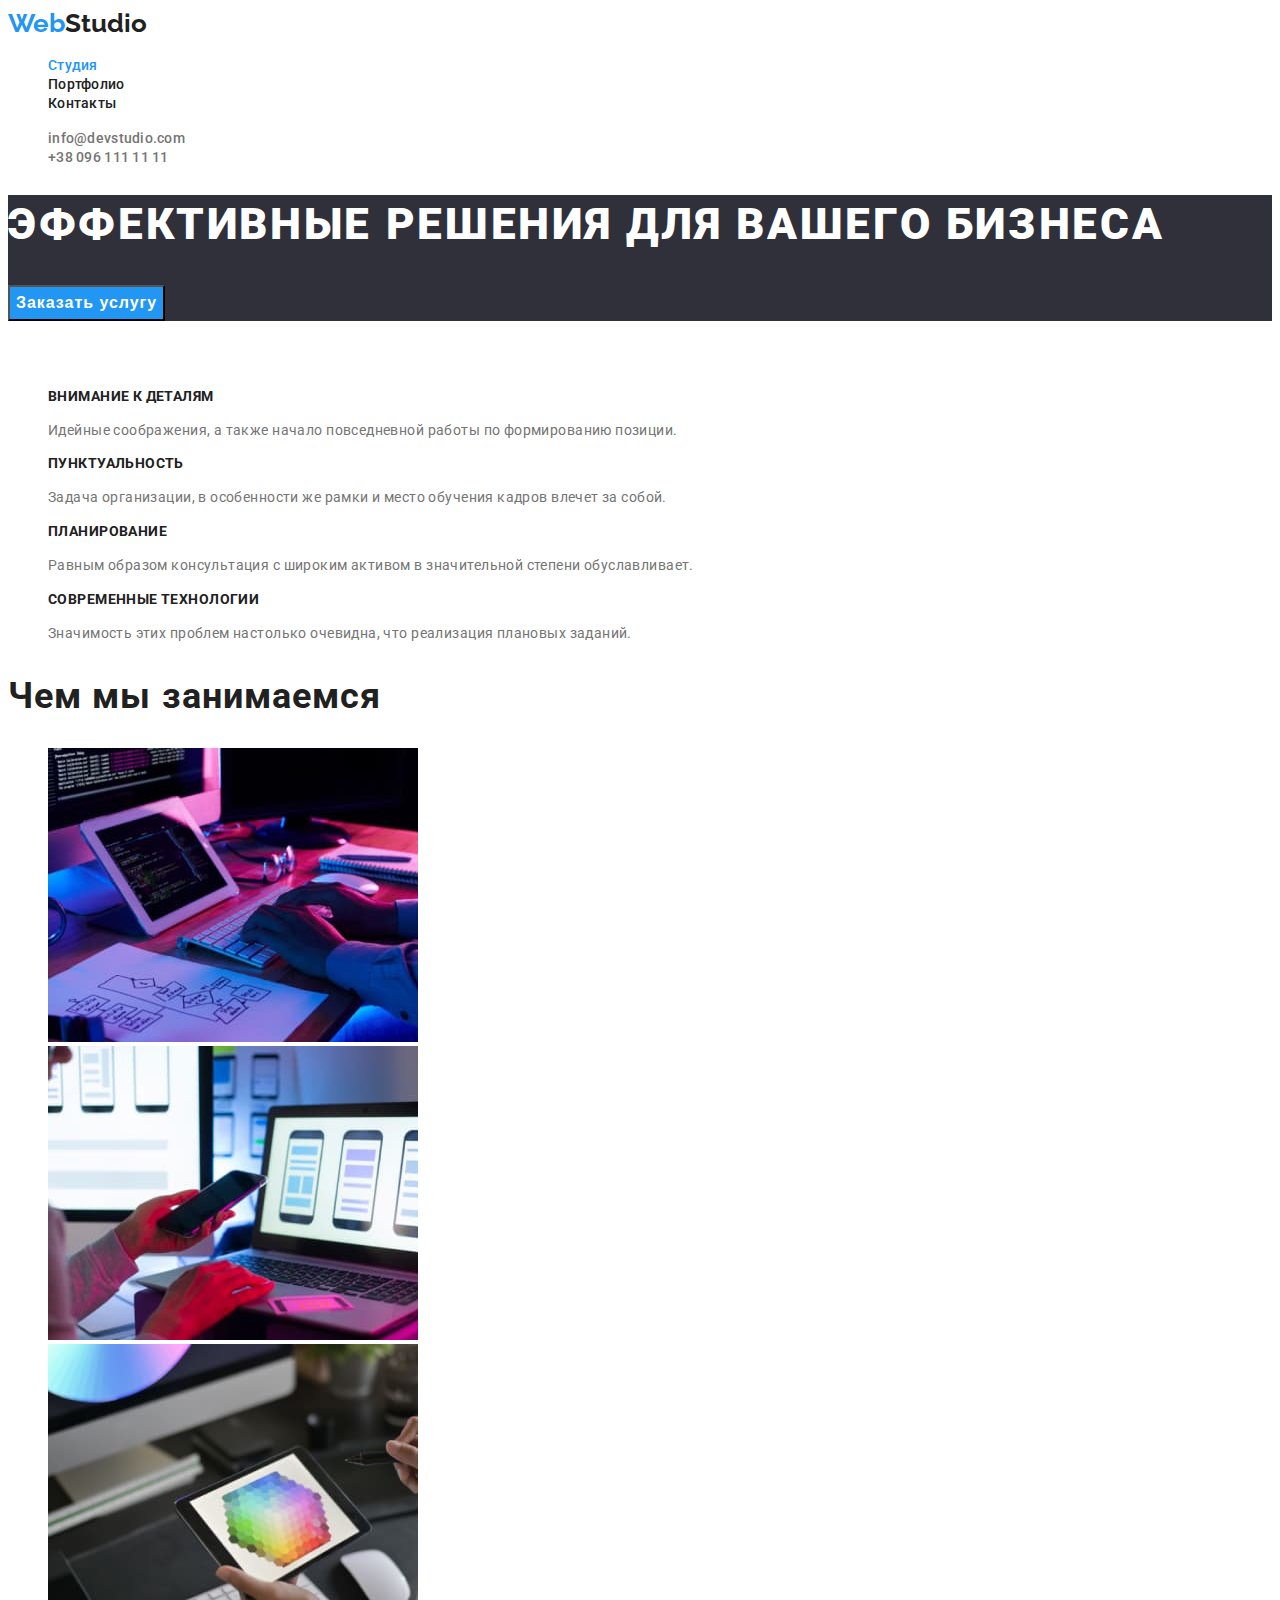
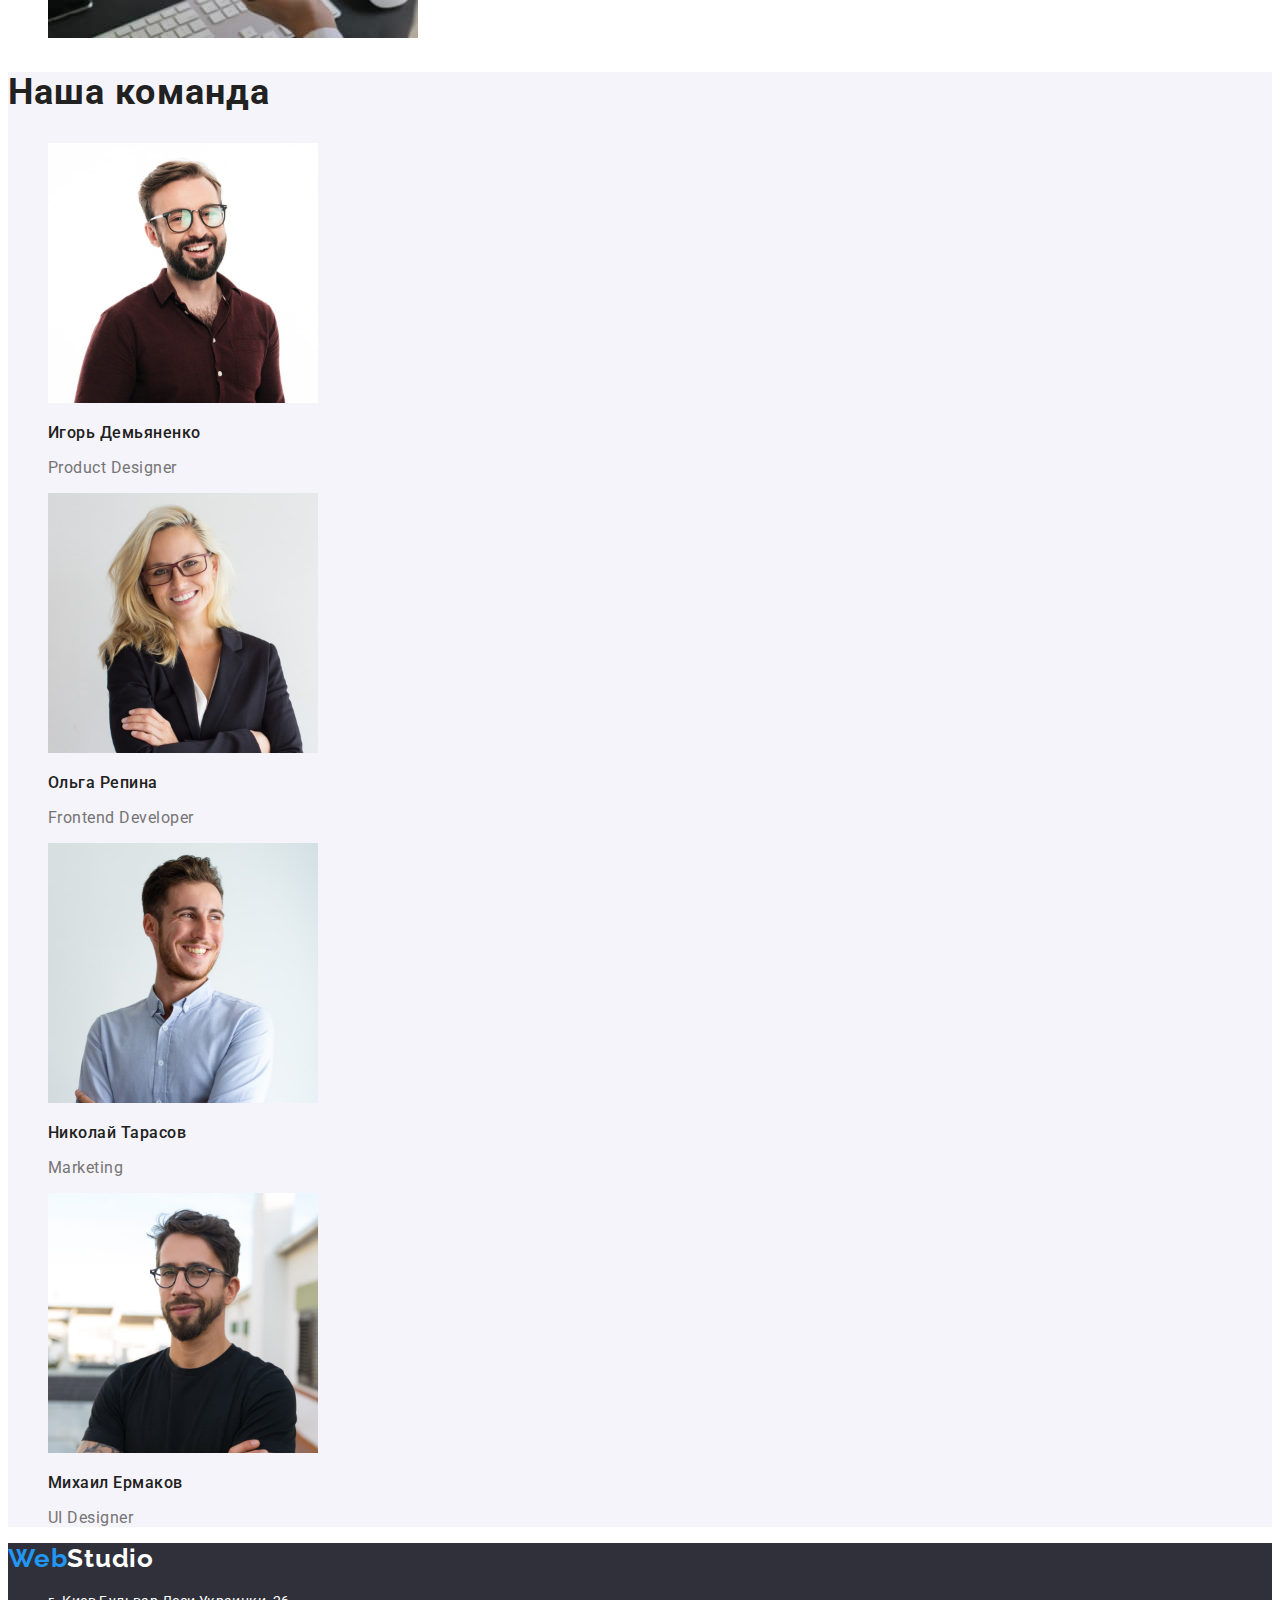
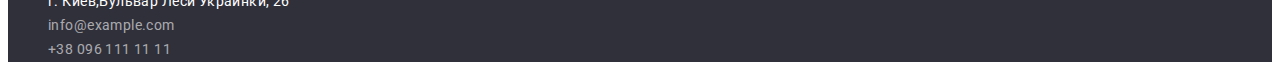
==== index.html @ 3778749d "начало" ====
<!DOCTYPE html>
<html lang="ru">

<head>
    <meta charset="UTF-8">
    <meta http-equiv="X-UA-Compatible" content="IE=edge">
    <meta name="viewport" content="width=device-width, initial-scale=1.0">

    <link rel="preconnect" href="https://fonts.googleapis.com">
    <link rel="preconnect" href="https://fonts.gstatic.com" crossorigin>
    <link rel="preconnect" href="https://fonts.googleapis.com">
    <link rel="preconnect" href="https://fonts.gstatic.com" crossorigin>
    <link
        href="https://fonts.googleapis.com/css2?family=Raleway:wght@700&family=Roboto:wght@400;500;700;900&display=swap"
        rel="stylesheet">
    <link rel="preconnect" href="https://fonts.gstatic.com">
    <link rel="stylesheet" href="./css/styles.css">
    <title>HW2</title>
</head>

<body>
    <!--хедер-->
    <header class="header">
        <nav>
            <a href="index.html" class="header-logo link">
                <span class="logo-color"> Web</span>Studio
            </a>
            <ul class="header-nav list">
                <li><a class="header-fonts header-nav-text link current" href="index.html">Студия</a></li>
                <li><a class="header-fonts header-nav-text link" href="portfolio.html">Портфолио</a></li>
                <li><a class="header-fonts header-nav-text link" href="">Контакты</a></li>
            </ul>
        </nav>
        <ul class="header-addres list">
            <li><a href="mailto:info@devstudio.com" class="header-fonts header-addres-text link">info@devstudio.com</a>
            </li>
            <li><a href="tel:+380961111111" class="header-fonts header-addres-text link">+38 096 111 11 11</a></li>


        </ul>


    </header>
    <!--MAIN-->
    <main>
        <!--hero section-->


        <section class="hero">
            <h1 class="hero-title">Эффективные решения для вашего бизнеса</h1>
            <button type="button" class="btn hero-btn-text ">Заказать услугу</button>
        </section>
        <!---section2-->
        <section class="about">
            <h2 class="about-title notext">Наши сильные стороны</h2>
            <ul class="list">
                <li>
                    <h3 class="about-post-title">Внимание к деталям</h3>
                    <p class="about-text">Идейные соображения, а также начало повседневной работы по
                        формированию позиции.
                    </p>
                </li>
                <li>
                    <h3 class="about-post-title">Пунктуальность</h3>
                    <p class="about-text">Задача организации, в особенности же рамки и место обучения кадров
                        влечет за
                        собой.</p>
                </li>

                <li>
                    <h3 class="about-post-title">Планирование</h3>
                    <p class="about-text">Равным образом консультация с широким активом в значительной степени
                        обуславливает.</p>
                </li>

                <li>
                    <h3 class="about-post-title">Современные технологии</h3>
                    <p class="about-text">Значимость этих проблем настолько очевидна, что реализация плановых
                        заданий.</p>
                </li>

            </ul>
        </section>
        <!--section3-->
        <section class="work">
            <h2 class="work-title">Чем мы занимаемся</h2>
            <ul class="list">
                <li><img src="./images/box1.jpg" width="370" alt="человек верстает код"></li>

                <li><img src="./images/box2.jpg" width="370" alt="разработка приложения для телефонов"></li>

                <li><img src="./images/box3.jpg" width="370" alt="палитра цветов"></li>
            </ul>
        </section>
        <!--section4-->
        <section class="comand">
            <h2 class="comant-title">Наша команда</h2>
            <ul class="list">
                <li><img src="./images/img1.jpg" width="270" alt="Фото Игоря Демьяненка">
                    <h3 class="com-fonts comand-post-title">Игорь Демьяненко</h3>
                    <p class="com-fonts comand-text">Product Designer</p>
                </li>

                <li><img src="./images/img2.jpg" width="270" alt="фото Ольги Репиной">
                    <h3 class="com-fonts comand-post-title">Ольга Репина</h3>
                    <p class="com-fonts comand-text">Frontend Developer</p>
                </li>

                <li><img src="./images/img3.jpg" width="270" alt="Фото Николая Тарасова">
                    <h3 class="com-fonts comand-post-title">Николай Тарасов</h3>
                    <p class="com-fonts comand-text">Marketing</p>
                </li>

                <li><img src="./images/img4.jpg" width="270" alt="Фото Михаила Ермакова">
                    <h3 class="com-fonts comand-post-title">Михаил Ермаков</h3>
                    <p class="com-fonts comand-text">UI Designer</p>
                </li>


            </ul>
        </section>
    </main>

    <footer class="fter">

        <a href="index.html" class="footer-logo link">
            <span class="logo-color"> Web</span><span class="">Studio</span>
        </a>
        <address>
            <ul class="list">
                <li><a href="https://www.google.com/maps/d/embed?mid=1ha2ieTyIqRlce1c0PHE3r7fh1XY&ehbc=2E312F"
                        target="_blank" class=" foot-fonts footer-map link">г. Киев,Бульвар Леси Украинки, 26</a></li>
                <li> <a href="mailto:info@example.com" class=" foot-fonts footer-addres link">info@example.com</a></li>
                <li><a href="tel:+380961111111" class=" foot-fonts footer-addres link">+38 096 111 11 11</a></li>
            </ul>


        </address>
    </footer>

</body>

</html>
---- css/styles.css ----
:root {

    --first-header-color: #212121;
    --second-header-color: #757575;
    --title-color: #212121;
    --text-color: #757575;
    --hero-title-color: #FFFFFF;
    --btn-color: #2196F3;
    --btn-text-color: #ffffff;
    --btn-secondary-color: #212121;
    --accent-color: #2196F3;
    --first-bgc: #ffffff;
    --second-bgc: #F5F4FA;
    --hero-bgc: #2F303A;
    --footer-bgc: #2F303A;
    --addres-color: rgba(255, 255, 255, 0.6);
}

body {
    font-family: "Roboto", sans-serif;
    background-color: var(--first-bgc)
}

.list {
    list-style: none;
}

.link {
    text-decoration: none;
    color: var(--first-header-color)
}


/*--------------------------header-----------------------------------*/

.header-logo {
    font-family: 'Raleway', sans-serif;
    font-weight: 700;
    font-size: 26px;
    line-height: 1.19;
    letter-spacing: 0.03em color: var(--first-header-color)
}

.logo-color {
    color: var(--accent-color)
}

.header-fonts {
    font-weight: 500;
    font-size: 14px;
    line-height: 1.14;
    letter-spacing: 0.02em;
}

.header-nav-text {

    color: var(--first-header-color);
}


.header-addres-text {

    color: var(--second-header-color);
}

.header-nav-text:hover,
.header-nav-text:focus,
.header-addres-text:hover,
.header-addres-text:focus,
.current {
    color: var(--accent-color);
}


/*--------------------------------HERO--------------------------------------*/

.hero {
    background-color: var(--hero-bgc);
}

.hero-title {
    font-weight: 900;
    font-size: 44px;
    line-height: 1.36;
    letter-spacing: 0.06em;
    text-transform: uppercase;
    color: var(--hero-title-color)
}

.btn {
    background-color: var(--btn-color);
}

.hero-btn-text {
    color: var(--btn-text-color);
    font-weight: 700;
    font-size: 16px;
    line-height: 1.88;
    letter-spacing: 0.06em;
}

/*---------------------section-about--------------------------*/

.about-title {}

.notext {
    color: var(--hero-title-color);
}

.about-post-title {
    font-weight: 700;
    font-size: 14px;
    line-height: 1.14;
    letter-spacing: 0.03em;
    text-transform: uppercase;
    color: var(--title-color);
}

.about-text {
    font-size: 14px;
    line-height: 1.71;
    letter-spacing: 0.03em;
    color: var(--text-color);

}

/*---------------------------------section-work---------------------*/

.work-title,
.comant-title {
    font-weight: 700;
    font-size: 36px;
    line-height: 1.16;
    letter-spacing: 0.03em;
    color: var(--title-color);
}

/*--------------------------------section-command----------------------*/

.comand {
    background-color: var(--second-bgc);
}

.com-fonts {
    font-size: 16px;
    line-height: 1.19;
    letter-spacing: 0.03em;
}

.comand-post-title {
    font-weight: 500;
    color: var(--title-color);
}

.comand-text {
    color: var(--text-color);
}

/*------------------------------------footer-------------------------*/
.fter {
    background-color: var(--footer-bgc);
}

.footer-logo {

    font-family: 'Raleway', sans-serif;

    font-weight: 700;
    font-size: 26px;
    line-height: 1.19;
    letter-spacing: 0.03em;
    color: var(--hero-title-color);
}

.foot-fonts {
    font-style: normal;
    font-size: 14px;
    line-height: 1.71;
    letter-spacing: 0.03em;
}

.footer-map {

    color: var(--hero-title-color);
}

.footer-addres {

    color: var(--addres-color);

}

.footer-map:hover,
.footer-map:focus,
.footer-addres:hover,
.footer-addres:focus {
    color: var(--accent-color);
}





/*-------------------------------PORTFOLIO-------------------------------*/
/*-------------------------------nav-section-----------------------------*/
.portf-btn-text {
    font-family: 'Roboto', sans-serif;
    font-weight: 500;
    font-size: 16px;
    line-height: 1.62;
    letter-spacing: 0.03em;
    color: var(--btn-secondary-color);
    border: none;
    background-color: var(--first-bgc);
    cursor: pointer;
    background-color: var(--second-bgc)
}

.portf-btn-text:hover,
.portf-btn-text:focus {

    color: var(--btn-text-color);
    background-color: var(--accent-color);
}

/*-----------------------------portf-work-section----------------------------*/

.portfolio-post-title {
    font-weight: 700;
    font-size: 18px;
    line-height: 2;
    letter-spacing: 0.06em;
    color: var(--title-color);

}

.portfolio-text {
    font-size: 16px;
    line-height: 1.88;
    letter-spacing: 0.03em;

    color: var(--text-color);
}
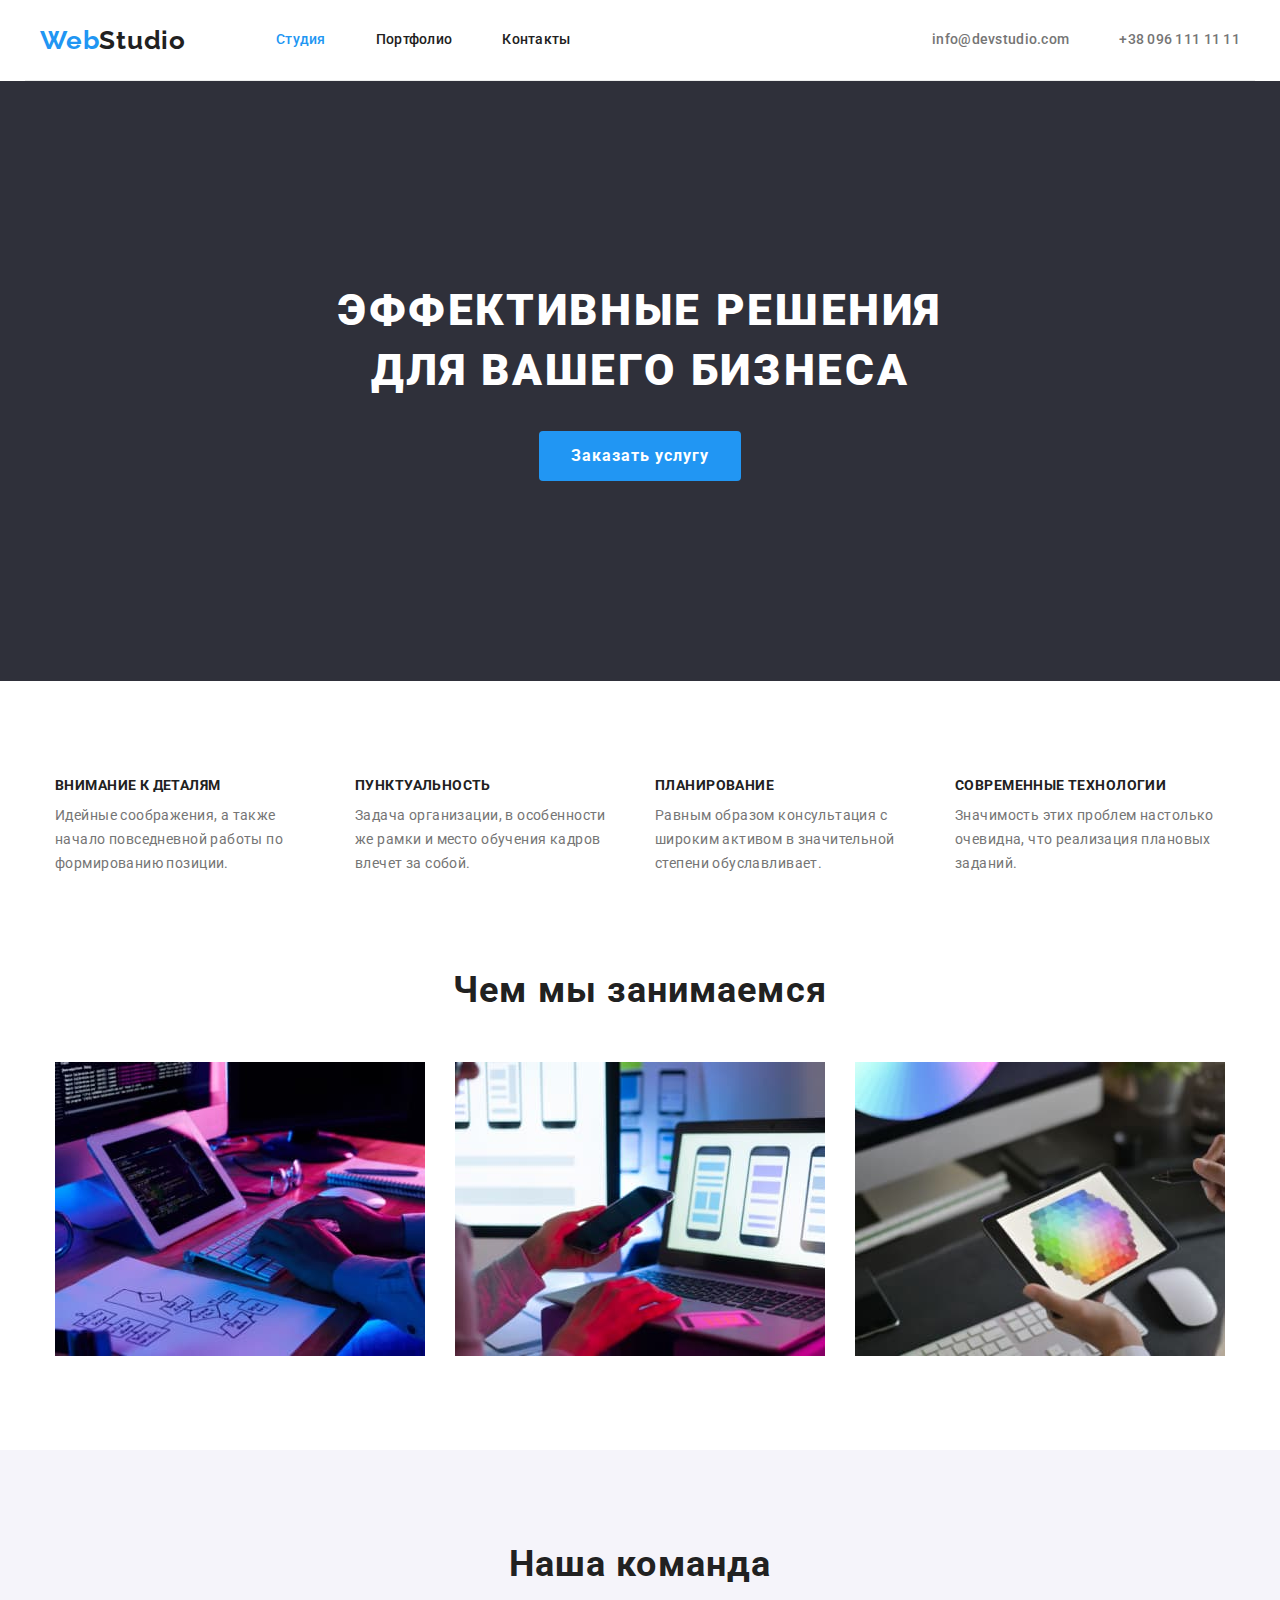
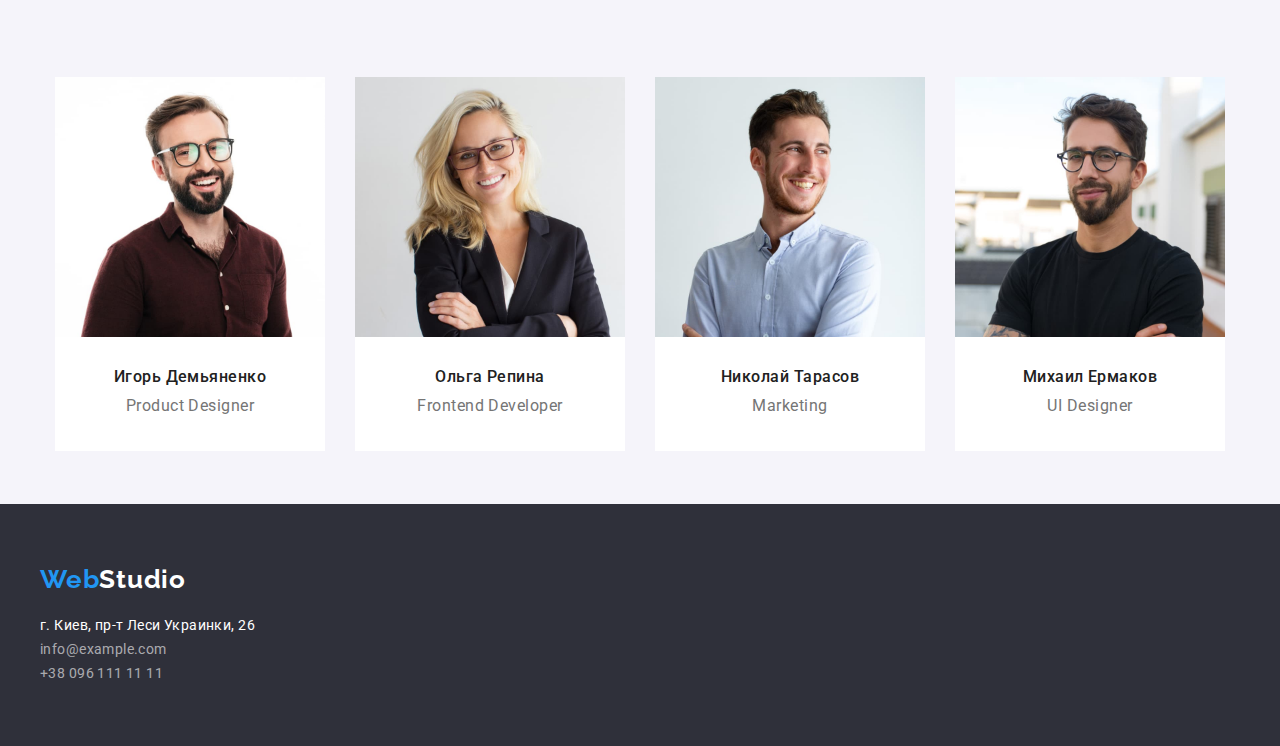
==== commit cb57a33c: "hw3" ====
--- a/index.html
+++ b/index.html
@@ -5,6 +5,7 @@
     <meta charset="UTF-8">
     <meta http-equiv="X-UA-Compatible" content="IE=edge">
     <meta name="viewport" content="width=device-width, initial-scale=1.0">
+
 
     <link rel="preconnect" href="https://fonts.googleapis.com">
     <link rel="preconnect" href="https://fonts.gstatic.com" crossorigin>
@@ -14,6 +15,8 @@
         href="https://fonts.googleapis.com/css2?family=Raleway:wght@700&family=Roboto:wght@400;500;700;900&display=swap"
         rel="stylesheet">
     <link rel="preconnect" href="https://fonts.gstatic.com">
+    <link rel="stylesheet"
+        href="https://cdnjs.cloudflare.com/ajax/libs/modern-normalize/1.0.0/modern-normalize.min.css" />
     <link rel="stylesheet" href="./css/styles.css">
     <title>HW2</title>
 </head>
@@ -21,24 +24,30 @@
 <body>
     <!--хедер-->
     <header class="header">
-        <nav>
-            <a href="index.html" class="header-logo link">
-                <span class="logo-color"> Web</span>Studio
-            </a>
-            <ul class="header-nav list">
-                <li><a class="header-fonts header-nav-text link current" href="index.html">Студия</a></li>
-                <li><a class="header-fonts header-nav-text link" href="portfolio.html">Портфолио</a></li>
-                <li><a class="header-fonts header-nav-text link" href="">Контакты</a></li>
-            </ul>
-        </nav>
-        <ul class="header-addres list">
-            <li><a href="mailto:info@devstudio.com" class="header-fonts header-addres-text link">info@devstudio.com</a>
-            </li>
-            <li><a href="tel:+380961111111" class="header-fonts header-addres-text link">+38 096 111 11 11</a></li>
+
+        <div class="container h-nav">
+            <nav class="b-nav">
+                <a href="index.html" class="header-logo link">
+                    <span class="logo-color"> Web</span>Studio
+                </a>
+                <ul class="header-nav list">
+                    <li class="item"><a class="header-fonts header-nav-text link current" href="index.html">Студия</a>
+                    </li>
+                    <li class="item"><a class="header-fonts header-nav-text link" href="portfolio.html">Портфолио</a>
+                    </li>
+                    <li class="item"><a class="header-fonts header-nav-text link" href="">Контакты</a></li>
+                </ul>
+            </nav>
+            <ul class="header-addres list">
+                <li class="item"><a href="mailto:info@devstudio.com"
+                        class="header-fonts header-addres-text link">info@devstudio.com</a>
+                </li>
+                <li class="item"><a href="tel:+380961111111" class="header-fonts header-addres-text link">+38 096 111 11
+                        11</a></li>
 
 
-        </ul>
-
+            </ul>
+        </div>
 
     </header>
     <!--MAIN-->
@@ -47,95 +56,121 @@
 
 
         <section class="hero">
+
             <h1 class="hero-title">Эффективные решения для вашего бизнеса</h1>
-            <button type="button" class="btn hero-btn-text ">Заказать услугу</button>
+            <button type="button" class="btn hero-btn-text">Заказать услугу</button>
+
         </section>
         <!---section2-->
         <section class="about">
+
             <h2 class="about-title notext">Наши сильные стороны</h2>
-            <ul class="list">
-                <li>
-                    <h3 class="about-post-title">Внимание к деталям</h3>
-                    <p class="about-text">Идейные соображения, а также начало повседневной работы по
-                        формированию позиции.
-                    </p>
-                </li>
-                <li>
-                    <h3 class="about-post-title">Пунктуальность</h3>
-                    <p class="about-text">Задача организации, в особенности же рамки и место обучения кадров
-                        влечет за
-                        собой.</p>
-                </li>
+            <div class="container">
+                <ul class="about-list list">
+                    <li class="item">
+                        <h3 class="about-post-title">Внимание к деталям</h3>
+                        <p class="about-text">Идейные соображения, а также начало повседневной работы по
+                            формированию позиции.
+                        </p>
+                    </li>
+                    <li class="item">
+                        <h3 class="about-post-title">Пунктуальность</h3>
+                        <p class="about-text">Задача организации, в особенности же рамки и место обучения кадров
+                            влечет за
+                            собой.</p>
+                    </li>
 
-                <li>
-                    <h3 class="about-post-title">Планирование</h3>
-                    <p class="about-text">Равным образом консультация с широким активом в значительной степени
-                        обуславливает.</p>
-                </li>
+                    <li class="item">
+                        <h3 class="about-post-title">Планирование</h3>
+                        <p class="about-text">Равным образом консультация с широким активом в значительной степени
+                            обуславливает.</p>
+                    </li>
 
-                <li>
-                    <h3 class="about-post-title">Современные технологии</h3>
-                    <p class="about-text">Значимость этих проблем настолько очевидна, что реализация плановых
-                        заданий.</p>
-                </li>
+                    <li class="item">
+                        <h3 class="about-post-title">Современные технологии</h3>
+                        <p class="about-text">Значимость этих проблем настолько очевидна, что реализация плановых
+                            заданий.</p>
+                    </li>
 
-            </ul>
+                </ul>
+            </div>
         </section>
         <!--section3-->
         <section class="work">
+
             <h2 class="work-title">Чем мы занимаемся</h2>
-            <ul class="list">
-                <li><img src="./images/box1.jpg" width="370" alt="человек верстает код"></li>
+            <div class="container">
+                <ul class="work-list list">
+                    <li class="item"><img src="./images/box1.jpg" width="370" alt="человек верстает код"></li>
 
-                <li><img src="./images/box2.jpg" width="370" alt="разработка приложения для телефонов"></li>
+                    <li class="item"><img src="./images/box2.jpg" width="370" alt="разработка приложения для телефонов">
+                    </li>
 
-                <li><img src="./images/box3.jpg" width="370" alt="палитра цветов"></li>
-            </ul>
+                    <li class="item"><img src="./images/box3.jpg" width="370" alt="палитра цветов"></li>
+                </ul>
+            </div>
         </section>
         <!--section4-->
         <section class="comand">
-            <h2 class="comant-title">Наша команда</h2>
-            <ul class="list">
-                <li><img src="./images/img1.jpg" width="270" alt="Фото Игоря Демьяненка">
-                    <h3 class="com-fonts comand-post-title">Игорь Демьяненко</h3>
-                    <p class="com-fonts comand-text">Product Designer</p>
-                </li>
 
-                <li><img src="./images/img2.jpg" width="270" alt="фото Ольги Репиной">
-                    <h3 class="com-fonts comand-post-title">Ольга Репина</h3>
-                    <p class="com-fonts comand-text">Frontend Developer</p>
-                </li>
+            <h2 class="comand-title">Наша команда</h2>
+            <div class="container">
+                <ul class="com-list list centred">
+                    <li class="item"><img src="./images/img1.jpg" width="270" alt="Фото Игоря Демьяненка">
+                        <div class="com-fon">
+                            <h3 class="com-fonts comand-post-title">Игорь Демьяненко</h3>
+                            <p class="com-fonts comand-text">Product Designer</p>
+                        </div>
+                    </li>
 
-                <li><img src="./images/img3.jpg" width="270" alt="Фото Николая Тарасова">
-                    <h3 class="com-fonts comand-post-title">Николай Тарасов</h3>
-                    <p class="com-fonts comand-text">Marketing</p>
-                </li>
+                    <li class="item"><img src="./images/img2.jpg" width="270" alt="фото Ольги Репиной">
+                        <div class="com-fon">
+                            <h3 class="com-fonts comand-post-title">Ольга Репина</h3>
+                            <p class="com-fonts comand-text">Frontend Developer</p>
+                        </div>
+                    </li>
 
-                <li><img src="./images/img4.jpg" width="270" alt="Фото Михаила Ермакова">
-                    <h3 class="com-fonts comand-post-title">Михаил Ермаков</h3>
-                    <p class="com-fonts comand-text">UI Designer</p>
-                </li>
+                    <li class="item"><img src="./images/img3.jpg" width="270" alt="Фото Николая Тарасова">
+                        <div class="com-fon">
+                            <h3 class="com-fonts comand-post-title">Николай Тарасов</h3>
+                            <p class="com-fonts comand-text">Marketing</p>
+                        </div>
+                    </li>
+
+                    <li class="item"><img src="./images/img4.jpg" width="270" alt="Фото Михаила Ермакова">
+                        <div class="com-fon">
+                            <h3 class="com-fonts comand-post-title">Михаил Ермаков</h3>
+                            <p class="com-fonts comand-text">UI Designer</p>
+                        </div>
+                    </li>
 
 
-            </ul>
+                </ul>
+            </div>
         </section>
     </main>
 
     <footer class="fter">
-
-        <a href="index.html" class="footer-logo link">
-            <span class="logo-color"> Web</span><span class="">Studio</span>
-        </a>
-        <address>
-            <ul class="list">
-                <li><a href="https://www.google.com/maps/d/embed?mid=1ha2ieTyIqRlce1c0PHE3r7fh1XY&ehbc=2E312F"
-                        target="_blank" class=" foot-fonts footer-map link">г. Киев,Бульвар Леси Украинки, 26</a></li>
-                <li> <a href="mailto:info@example.com" class=" foot-fonts footer-addres link">info@example.com</a></li>
-                <li><a href="tel:+380961111111" class=" foot-fonts footer-addres link">+38 096 111 11 11</a></li>
-            </ul>
+        <div class="container f-nav">
+            <a href="index.html" class="footer-logo link">
+                <span class="logo-color"> Web</span><span class="">Studio</span>
+            </a>
+            <address class="b-nav">
+                <ul class="ftr list">
+                    <li class="item"><a
+                            href="https://www.google.com/maps/d/embed?mid=1ha2ieTyIqRlce1c0PHE3r7fh1XY&ehbc=2E312F"
+                            target="_blank" class=" foot-fonts footer-map link">г. Киев, пр-т Леси Украинки, 26</a>
+                    </li>
+                    <li class="item"> <a href="mailto:info@example.com"
+                            class=" foot-fonts footer-addres link">info@example.com</a>
+                    </li>
+                    <li class="item"><a href="tel:+380961111111" class=" foot-fonts footer-addres link">+38 096 111 11
+                            11</a></li>
+                </ul>
 
 
-        </address>
+            </address>
+        </div>
     </footer>
 
 </body>
--- a/css/styles.css
+++ b/css/styles.css
@@ -1,3 +1,13 @@
+html {
+    box-sizing: border-box;
+}
+
+*,
+*::before,
+*::after {
+    box-sizing: inherit;
+}
+
 :root {
 
     --first-header-color: #212121;
@@ -9,6 +19,7 @@
     --btn-text-color: #ffffff;
     --btn-secondary-color: #212121;
     --accent-color: #2196F3;
+    --btn-hover: #188CE8;
     --first-bgc: #ffffff;
     --second-bgc: #F5F4FA;
     --hero-bgc: #2F303A;
@@ -17,11 +28,16 @@
 }
 
 body {
+    margin: 0 auto;
     font-family: "Roboto", sans-serif;
-    background-color: var(--first-bgc)
+    background-color: var(--first-bgc);
 }
 
 .list {
+    margin-top: 0;
+    margin-bottom: 0;
+    padding-left: 0;
+
     list-style: none;
 }
 
@@ -30,15 +46,78 @@
     color: var(--first-header-color)
 }
 
+.container {
+    width: 1230px;
+    padding-left: 15px;
+    padding-right: 15px;
+    margin-left: auto;
+    margin-right: auto;
+}
+
+p,
+h1,
+h2,
+h3,
+h4,
+h5,
+h6 {
+    margin-top: 0;
+    margin-bottom: 0;
+}
+
+ul,
+ol {
+    margin-top: 0;
+    margin-bottom: 0;
+}
+
+img {
+    display: block;
+}
 
 /*--------------------------header-----------------------------------*/
+.header {
+
+    background: var(--first-bgc);
+}
+
+
+.h-nav {
+    display: flex;
+    align-items: center
+}
+
+.b-nav {
+    display: flex;
+    align-items: center;
+
+
+}
+
+.header-nav {
+    display: flex;
+
+}
+
+.header-addres {
+    display: flex;
+    justify-content: flex-end;
+    margin-left: auto;
+
+}
+
 
 .header-logo {
+
+    margin-right: 90px;
+    align-items: center;
     font-family: 'Raleway', sans-serif;
     font-weight: 700;
     font-size: 26px;
     line-height: 1.19;
-    letter-spacing: 0.03em color: var(--first-header-color)
+    letter-spacing: 0.03em;
+    color: var(--first-header-color);
+
 }
 
 .logo-color {
@@ -46,6 +125,7 @@
 }
 
 .header-fonts {
+    display: block;
     font-weight: 500;
     font-size: 14px;
     line-height: 1.14;
@@ -53,13 +133,19 @@
 }
 
 .header-nav-text {
-
+    padding-top: 32px;
+    padding-bottom: 32px;
     color: var(--first-header-color);
 }
 
+.header-nav .item:not(:last-child),
+.header-addres .item:not(:last-child) {
+    margin-right: 50px;
+}
 
 .header-addres-text {
-
+    padding-top: 32px;
+    padding-bottom: 32px;
     color: var(--second-header-color);
 }
 
@@ -75,23 +161,45 @@
 /*--------------------------------HERO--------------------------------------*/
 
 .hero {
+    text-align: center;
     background-color: var(--hero-bgc);
+
 }
 
 .hero-title {
+    margin-left: auto;
+    margin-right: auto;
+    width: 696px;
+    text-align: center;
+    padding-top: 200px;
+    margin-top: 0;
+    margin-bottom: 0;
     font-weight: 900;
     font-size: 44px;
     line-height: 1.36;
     letter-spacing: 0.06em;
     text-transform: uppercase;
-    color: var(--hero-title-color)
+    color: var(--hero-title-color);
+    margin-bottom: 30px;
 }
 
 .btn {
+    display: inline-block;
+    margin-bottom: 200px;
+    border: 0px;
+    min-width: 200px;
+    border-radius: 4px;
+    padding: 10px 32px;
     background-color: var(--btn-color);
 }
 
+.btn:hover,
+.btn:focus {
+    background-color: var(--btn-hover);
+}
+
 .hero-btn-text {
+    text-align: center;
     color: var(--btn-text-color);
     font-weight: 700;
     font-size: 16px;
@@ -101,7 +209,26 @@
 
 /*---------------------section-about--------------------------*/
 
-.about-title {}
+.about {
+
+    padding-bottom: 94px;
+}
+
+.about-title {
+    margin-top: 0;
+    margin-bottom: 70px;
+    padding-left: 10px;
+}
+
+.about-list {
+    display: flex;
+    min-width: 270px;
+    justify-content: center;
+}
+
+.about-list .item:not(:last-child) {
+    margin-right: 30px;
+}
 
 .notext {
     color: var(--hero-title-color);
@@ -114,9 +241,12 @@
     letter-spacing: 0.03em;
     text-transform: uppercase;
     color: var(--title-color);
+    margin-bottom: 10px;
+
 }
 
 .about-text {
+    max-width: 270px;
     font-size: 14px;
     line-height: 1.71;
     letter-spacing: 0.03em;
@@ -125,9 +255,26 @@
 }
 
 /*---------------------------------section-work---------------------*/
+.work {
+    text-align: center;
+
+}
+
+.work-list {
+    display: flex;
+    padding-bottom: 94px;
+    justify-content: center;
+}
+
+.work-list .item:not(:last-child) {
+    margin-right: 30px;
+
+}
 
 .work-title,
-.comant-title {
+.comand-title {
+    margin-top: 0;
+    margin-bottom: 50px;
     font-weight: 700;
     font-size: 36px;
     line-height: 1.16;
@@ -137,22 +284,56 @@
 
 /*--------------------------------section-command----------------------*/
 
+
+.centred {
+    text-align: center;
+}
+
 .comand {
+    text-align: center;
     background-color: var(--second-bgc);
+}
+
+.com-fon {
+    background-color: var(--hero-title-color);
+    width: 270px;
 }
 
 .com-fonts {
     font-size: 16px;
     line-height: 1.19;
     letter-spacing: 0.03em;
+
+}
+
+.com-list {
+    display: flex;
+    justify-content: center;
+    padding-bottom: 52.4px;
+
+}
+
+.com-list .item:not(:last-child) {
+    margin-right: 30px;
+
+}
+
+.comand-title {
+    padding-top: 94px;
+    margin-bottom: 91.5px;
 }
 
 .comand-post-title {
+    padding-top: 30px;
+    margin-bottom: 10px;
     font-weight: 500;
     color: var(--title-color);
 }
 
 .comand-text {
+    margin-top: 0;
+    margin-bottom: 0;
+    padding-bottom: 36px;
     color: var(--text-color);
 }
 
@@ -161,8 +342,12 @@
     background-color: var(--footer-bgc);
 }
 
+.ftr {
+    padding-bottom: 60px;
+}
+
 .footer-logo {
-
+    display: block;
     font-family: 'Raleway', sans-serif;
 
     font-weight: 700;
@@ -170,6 +355,8 @@
     line-height: 1.19;
     letter-spacing: 0.03em;
     color: var(--hero-title-color);
+    margin-bottom: 20px;
+    padding-top: 60px;
 }
 
 .foot-fonts {
@@ -203,17 +390,42 @@
 
 /*-------------------------------PORTFOLIO-------------------------------*/
 /*-------------------------------nav-section-----------------------------*/
+
+.h-nav {
+    border-bottom: 1px solid #ECECEC;
+    ;
+}
+
+
+
+.port-title {
+    margin-bottom: 70px;
+}
+
+.portf-choise-list {
+    display: flex;
+    justify-content: center;
+    margin-bottom: 26px;
+
+
+}
+
+.portf-choise-list .item:not(:last-child) {
+    margin-right: 8px;
+}
+
+
 .portf-btn-text {
     font-family: 'Roboto', sans-serif;
     font-weight: 500;
     font-size: 16px;
     line-height: 1.62;
     letter-spacing: 0.03em;
-    color: var(--btn-secondary-color);
     border: none;
-    background-color: var(--first-bgc);
     cursor: pointer;
-    background-color: var(--second-bgc)
+    background-color: var(--second-bgc);
+    border-radius: 4px;
+    padding: 6px 22px;
 }
 
 .portf-btn-text:hover,
@@ -224,6 +436,36 @@
 }
 
 /*-----------------------------portf-work-section----------------------------*/
+
+
+
+.portf-list {
+    display: flex;
+    flex-wrap: wrap;
+    justify-content: center;
+    /* width: 370px;*/
+    margin-bottom: 94px;
+}
+
+.port-fon {
+    background-color: var(--first-bgc);
+    border: 1px solid #EEEEEE;
+    padding-left: 24px;
+}
+
+.portf-list .item:not(:nth-child(3n)) {
+    margin-right: 30px;
+
+
+}
+
+.portf-list .item {}
+
+.portf-list .item:not(:nth-last-child(-n+3)) {
+
+    margin-bottom: 30px;
+
+}
 
 .portfolio-post-title {
     font-weight: 700;
@@ -231,10 +473,13 @@
     line-height: 2;
     letter-spacing: 0.06em;
     color: var(--title-color);
+    padding-top: 20px;
+    margin-bottom: 4px;
 
 }
 
 .portfolio-text {
+    padding-bottom: 20px;
     font-size: 16px;
     line-height: 1.88;
     letter-spacing: 0.03em;
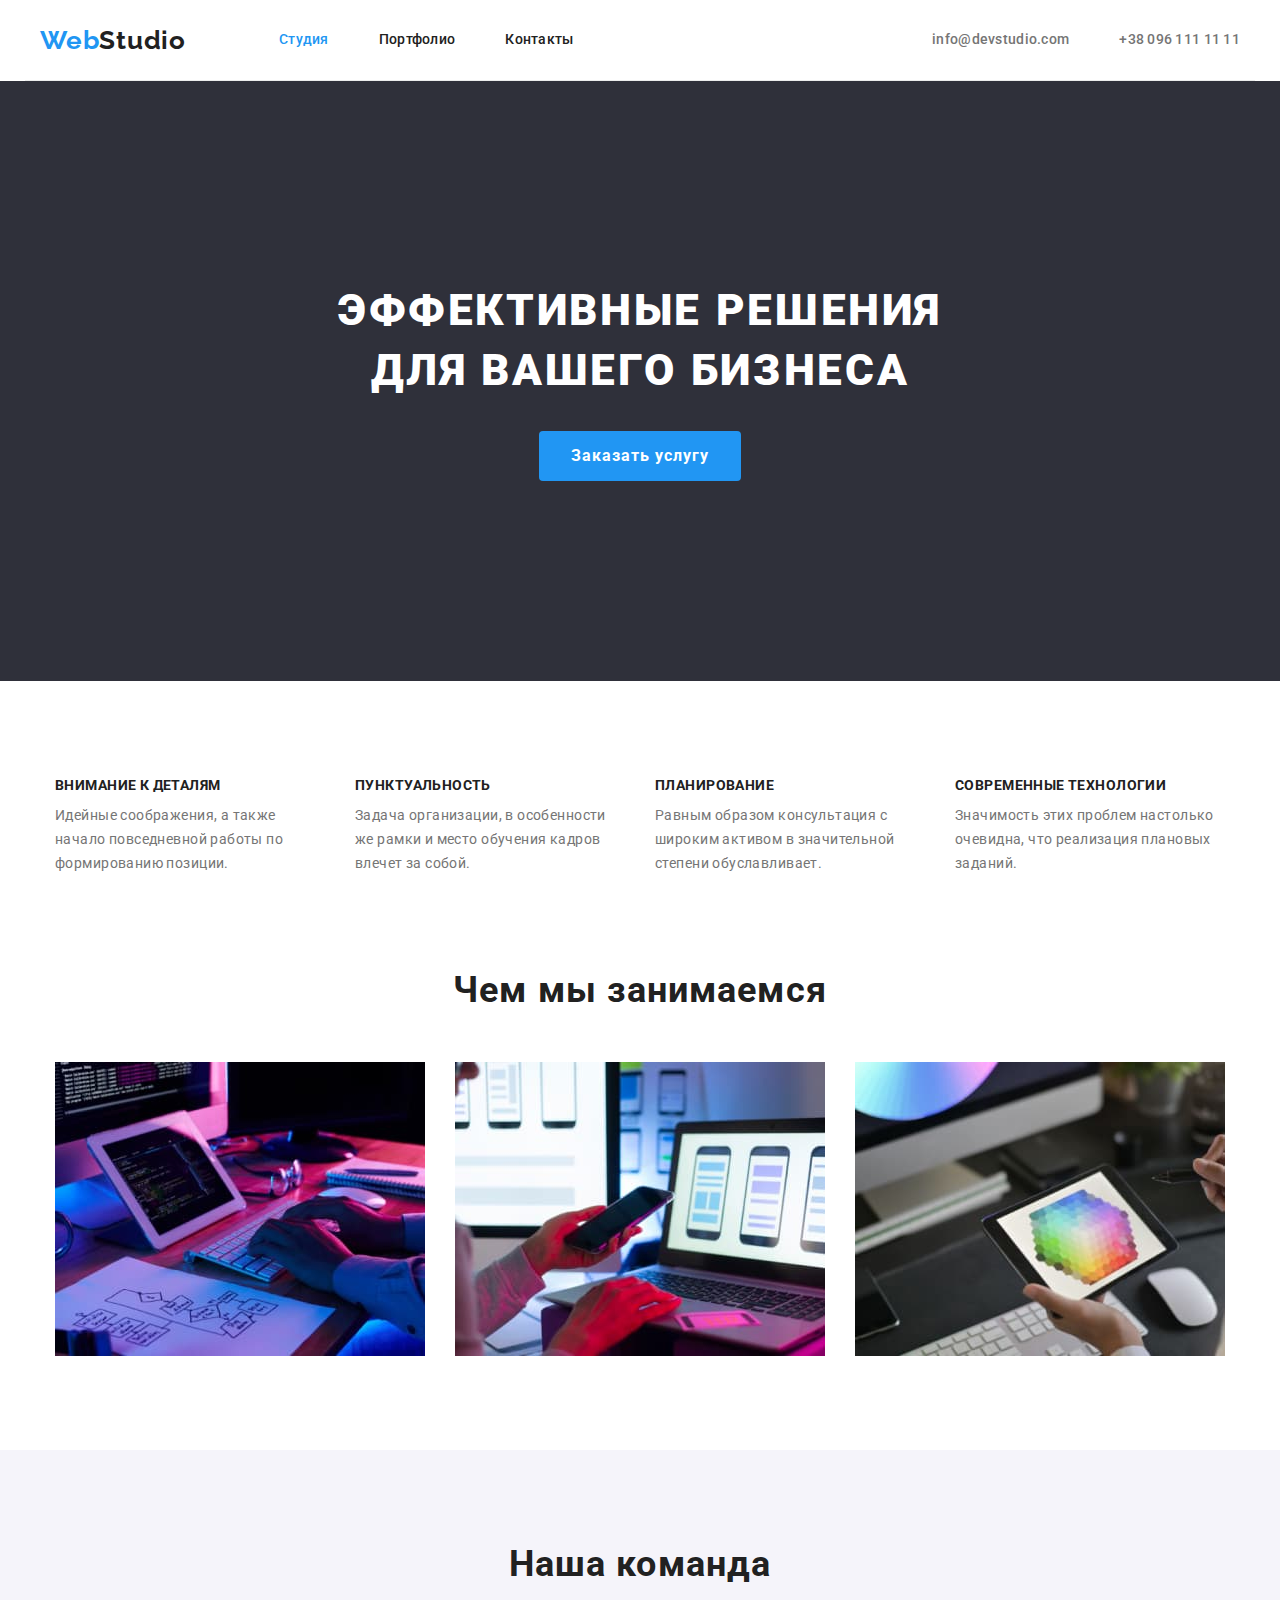
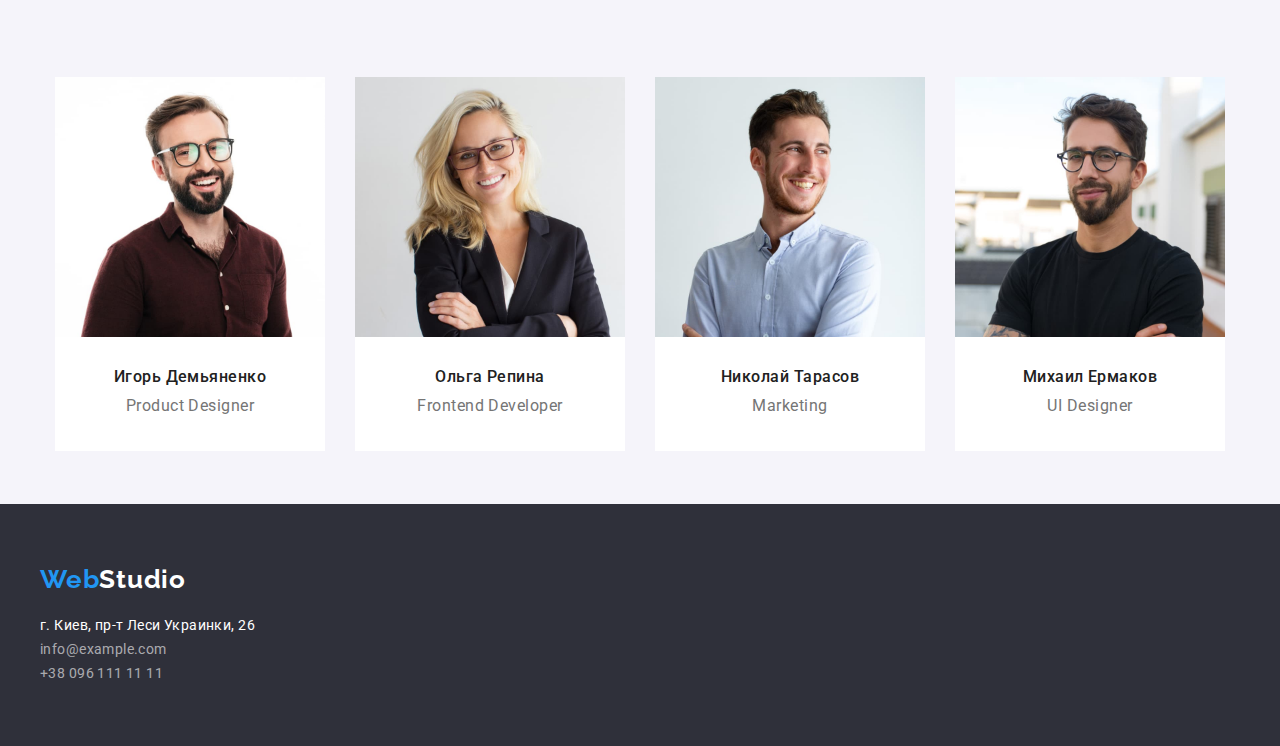
==== commit 5a5b84e1: "правка" ====
--- a/index.html
+++ b/index.html
@@ -18,7 +18,7 @@
     <link rel="stylesheet"
         href="https://cdnjs.cloudflare.com/ajax/libs/modern-normalize/1.0.0/modern-normalize.min.css" />
     <link rel="stylesheet" href="./css/styles.css">
-    <title>HW2</title>
+    <title>HW3</title>
 </head>
 
 <body>
--- a/css/styles.css
+++ b/css/styles.css
@@ -109,7 +109,7 @@
 
 .header-logo {
 
-    margin-right: 90px;
+    margin-right: 93px;
     align-items: center;
     font-family: 'Raleway', sans-serif;
     font-weight: 700;
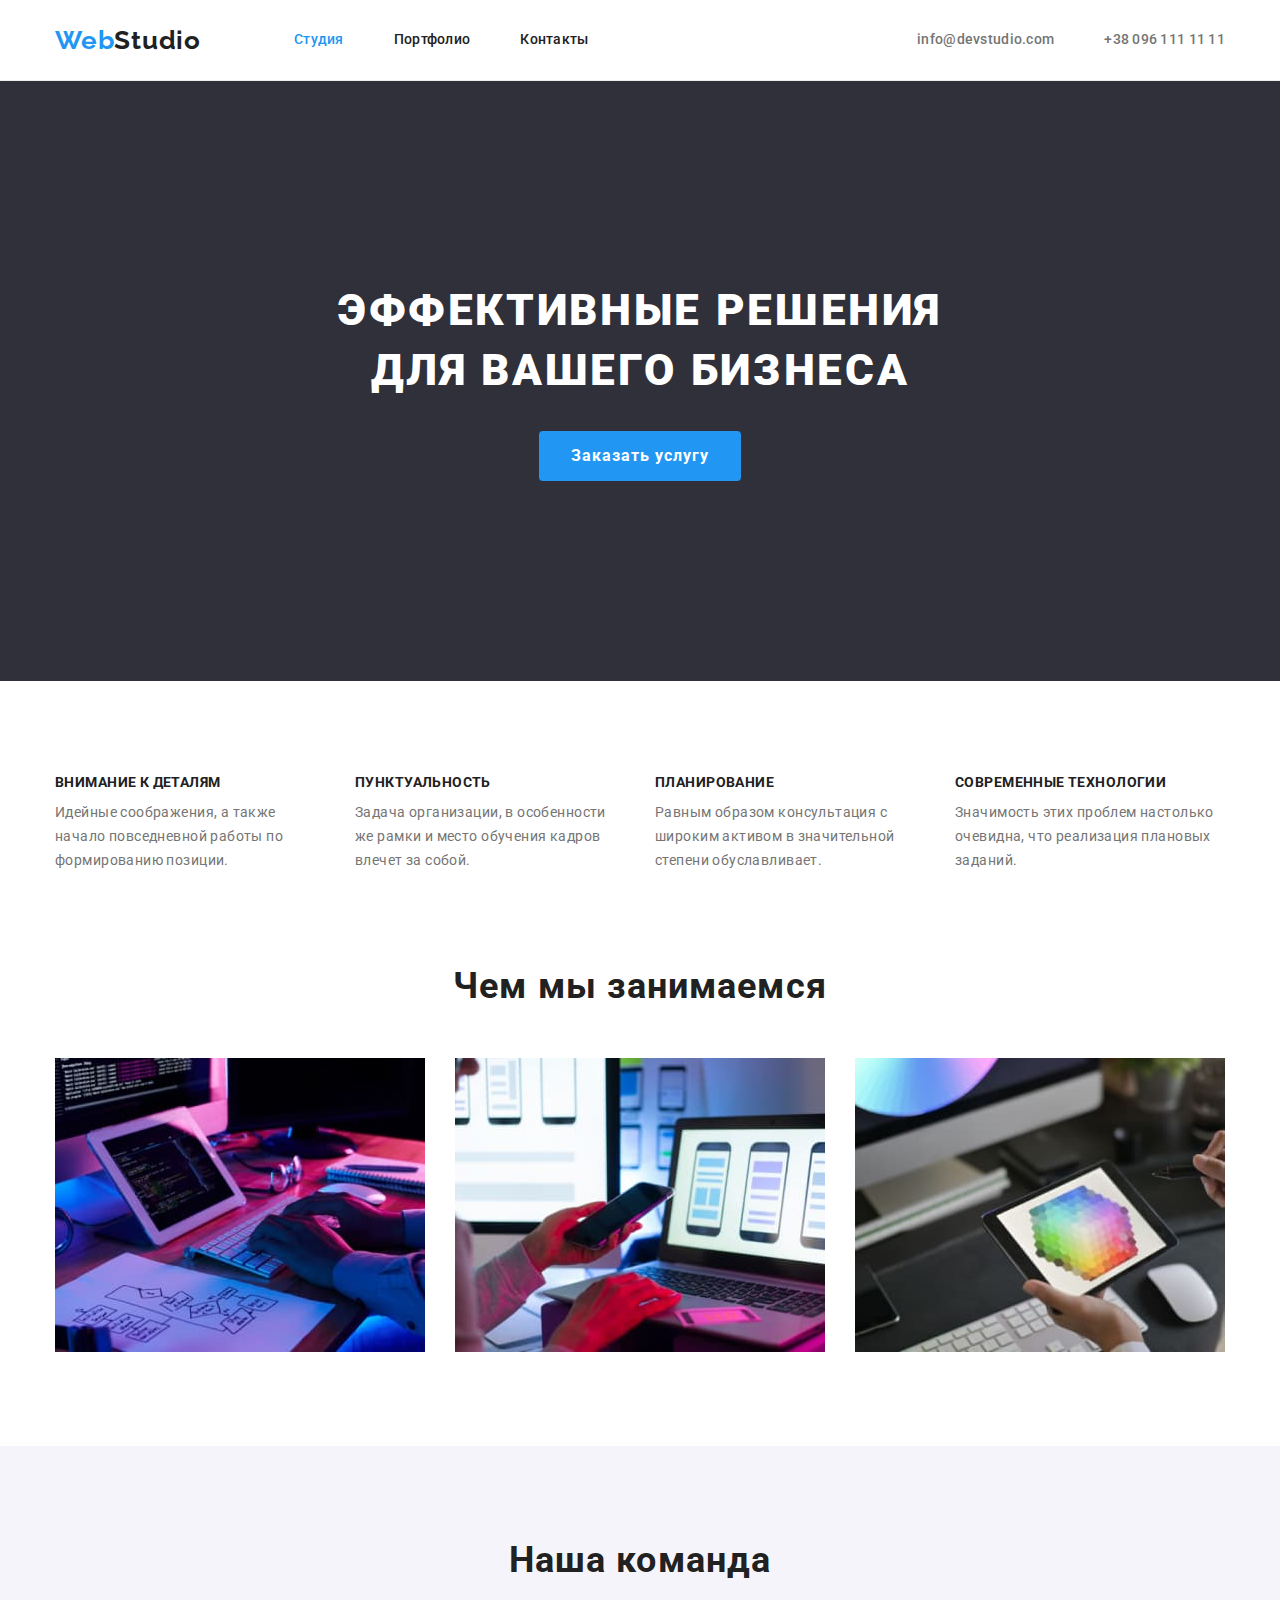
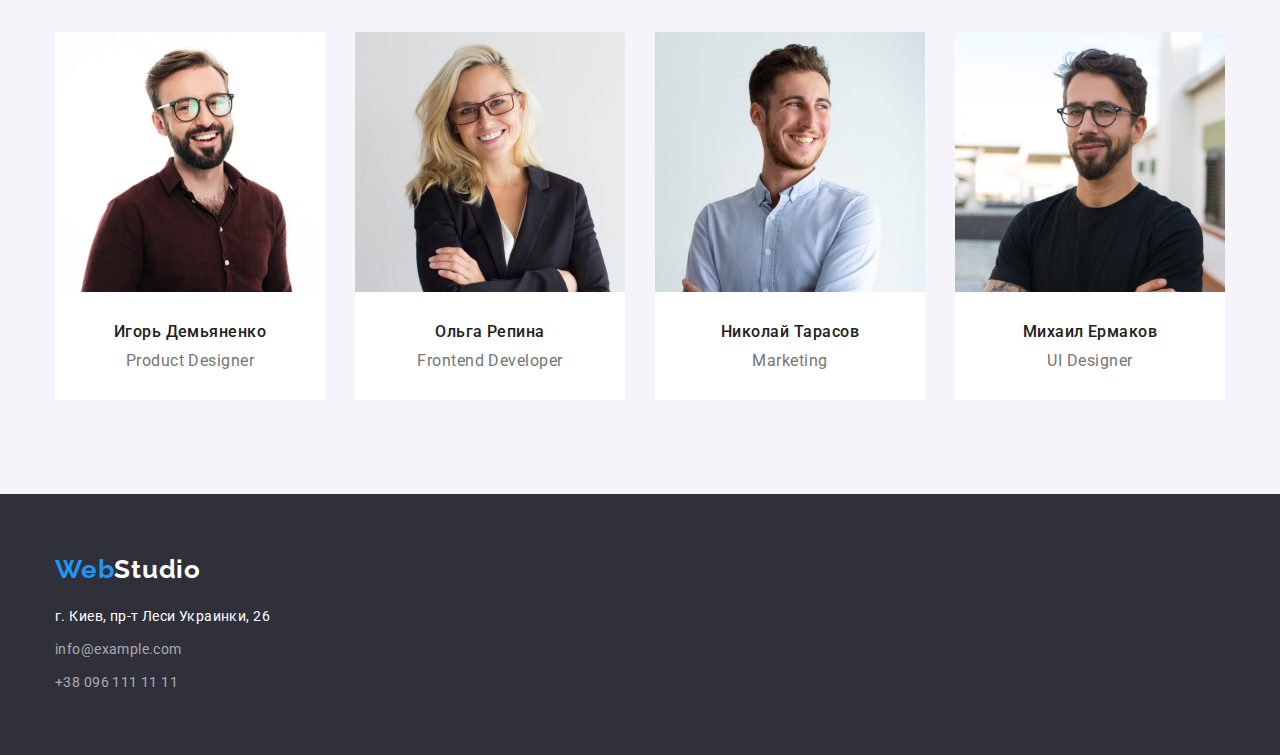
==== commit cbb5adcb: "внесені корективи ментора" ====
--- a/index.html
+++ b/index.html
@@ -23,14 +23,14 @@
 
 <body>
     <!--хедер-->
-    <header class="header">
+    <header class=" header">
 
         <div class="container h-nav">
             <nav class="b-nav">
                 <a href="index.html" class="header-logo link">
                     <span class="logo-color"> Web</span>Studio
                 </a>
-                <ul class="header-nav list">
+                <ul class="header-nav">
                     <li class="item"><a class="header-fonts header-nav-text link current" href="index.html">Студия</a>
                     </li>
                     <li class="item"><a class="header-fonts header-nav-text link" href="portfolio.html">Портфолио</a>
@@ -38,7 +38,7 @@
                     <li class="item"><a class="header-fonts header-nav-text link" href="">Контакты</a></li>
                 </ul>
             </nav>
-            <ul class="header-addres list">
+            <ul class="header-addres">
                 <li class="item"><a href="mailto:info@devstudio.com"
                         class="header-fonts header-addres-text link">info@devstudio.com</a>
                 </li>
@@ -55,18 +55,17 @@
         <!--hero section-->
 
 
-        <section class="hero">
-
-            <h1 class="hero-title">Эффективные решения для вашего бизнеса</h1>
-            <button type="button" class="btn hero-btn-text">Заказать услугу</button>
-
+        <section class=" hero">
+            <div class="container">
+                <h1 class="hero-title">Эффективные решения для вашего бизнеса</h1>
+                <button type="button" class="btn hero-btn-text">Заказать услугу</button>
+            </div>
         </section>
         <!---section2-->
-        <section class="about">
-
-            <h2 class="about-title notext">Наши сильные стороны</h2>
+        <section class="section about">
             <div class="container">
-                <ul class="about-list list">
+                <h2 class="about-title hidden">Наши сильные стороны</h2>
+                <ul class="about-list">
                     <li class="item">
                         <h3 class="about-post-title">Внимание к деталям</h3>
                         <p class="about-text">Идейные соображения, а также начало повседневной работы по
@@ -96,11 +95,10 @@
             </div>
         </section>
         <!--section3-->
-        <section class="work">
-
-            <h2 class="work-title">Чем мы занимаемся</h2>
+        <section class="section work">
             <div class="container">
-                <ul class="work-list list">
+                <h2 class="work-title">Чем мы занимаемся</h2>
+                <ul class="work-list">
                     <li class="item"><img src="./images/box1.jpg" width="370" alt="человек верстает код"></li>
 
                     <li class="item"><img src="./images/box2.jpg" width="370" alt="разработка приложения для телефонов">
@@ -111,11 +109,10 @@
             </div>
         </section>
         <!--section4-->
-        <section class="comand">
-
-            <h2 class="comand-title">Наша команда</h2>
+        <section class="section comand">
             <div class="container">
-                <ul class="com-list list centred">
+                <h2 class="comand-title">Наша команда</h2>
+                <ul class="com-list">
                     <li class="item"><img src="./images/img1.jpg" width="270" alt="Фото Игоря Демьяненка">
                         <div class="com-fon">
                             <h3 class="com-fonts comand-post-title">Игорь Демьяненко</h3>
@@ -156,7 +153,7 @@
                 <span class="logo-color"> Web</span><span class="">Studio</span>
             </a>
             <address class="b-nav">
-                <ul class="ftr list">
+                <ul class="ftr">
                     <li class="item"><a
                             href="https://www.google.com/maps/d/embed?mid=1ha2ieTyIqRlce1c0PHE3r7fh1XY&ehbc=2E312F"
                             target="_blank" class=" foot-fonts footer-map link">г. Киев, пр-т Леси Украинки, 26</a>
--- a/css/styles.css
+++ b/css/styles.css
@@ -2,11 +2,7 @@
     box-sizing: border-box;
 }
 
-*,
-*::before,
-*::after {
-    box-sizing: inherit;
-}
+
 
 :root {
 
@@ -33,13 +29,7 @@
     background-color: var(--first-bgc);
 }
 
-.list {
-    margin-top: 0;
-    margin-bottom: 0;
-    padding-left: 0;
-
-    list-style: none;
-}
+.list {}
 
 .link {
     text-decoration: none;
@@ -47,12 +37,14 @@
 }
 
 .container {
-    width: 1230px;
+    width: 1200px;
     padding-left: 15px;
     padding-right: 15px;
     margin-left: auto;
     margin-right: auto;
 }
+
+
 
 p,
 h1,
@@ -65,20 +57,34 @@
     margin-bottom: 0;
 }
 
+
 ul,
 ol {
-    margin-top: 0;
-    margin-bottom: 0;
+    margin: 0;
+    padding: 0;
+    list-style: none;
 }
 
 img {
+    height: auto;
+    max-width: 100%;
     display: block;
+}
+
+.section {
+    padding: 94px 0;
+
+}
+
+.hidden {
+    font-size: 0px;
+    visibility: hidden;
 }
 
 /*--------------------------header-----------------------------------*/
 .header {
-
     background: var(--first-bgc);
+    border-bottom: 1px solid #ECECEC
 }
 
 
@@ -101,7 +107,6 @@
 
 .header-addres {
     display: flex;
-    justify-content: flex-end;
     margin-left: auto;
 
 }
@@ -163,7 +168,8 @@
 .hero {
     text-align: center;
     background-color: var(--hero-bgc);
-
+    padding-top: 200px;
+    padding-bottom: 200px;
 }
 
 .hero-title {
@@ -171,7 +177,6 @@
     margin-right: auto;
     width: 696px;
     text-align: center;
-    padding-top: 200px;
     margin-top: 0;
     margin-bottom: 0;
     font-weight: 900;
@@ -185,7 +190,6 @@
 
 .btn {
     display: inline-block;
-    margin-bottom: 200px;
     border: 0px;
     min-width: 200px;
     border-radius: 4px;
@@ -209,32 +213,20 @@
 
 /*---------------------section-about--------------------------*/
 
-.about {
-
-    padding-bottom: 94px;
-}
-
-.about-title {
-    margin-top: 0;
-    margin-bottom: 70px;
-    padding-left: 10px;
-}
+
+
 
 .about-list {
     display: flex;
-    min-width: 270px;
-    justify-content: center;
+
 }
 
 .about-list .item:not(:last-child) {
     margin-right: 30px;
 }
 
-.notext {
-    color: var(--hero-title-color);
-}
-
 .about-post-title {
+    padding-top: 0;
     font-weight: 700;
     font-size: 14px;
     line-height: 1.14;
@@ -256,13 +248,13 @@
 
 /*---------------------------------section-work---------------------*/
 .work {
+    padding-top: 0;
     text-align: center;
 
 }
 
 .work-list {
     display: flex;
-    padding-bottom: 94px;
     justify-content: center;
 }
 
@@ -285,9 +277,6 @@
 /*--------------------------------section-command----------------------*/
 
 
-.centred {
-    text-align: center;
-}
 
 .comand {
     text-align: center;
@@ -295,6 +284,7 @@
 }
 
 .com-fon {
+    padding: 30px 0;
     background-color: var(--hero-title-color);
     width: 270px;
 }
@@ -309,8 +299,6 @@
 .com-list {
     display: flex;
     justify-content: center;
-    padding-bottom: 52.4px;
-
 }
 
 .com-list .item:not(:last-child) {
@@ -318,13 +306,7 @@
 
 }
 
-.comand-title {
-    padding-top: 94px;
-    margin-bottom: 91.5px;
-}
-
 .comand-post-title {
-    padding-top: 30px;
     margin-bottom: 10px;
     font-weight: 500;
     color: var(--title-color);
@@ -333,18 +315,15 @@
 .comand-text {
     margin-top: 0;
     margin-bottom: 0;
-    padding-bottom: 36px;
     color: var(--text-color);
 }
 
 /*------------------------------------footer-------------------------*/
 .fter {
+    padding: 60px 0;
     background-color: var(--footer-bgc);
 }
 
-.ftr {
-    padding-bottom: 60px;
-}
 
 .footer-logo {
     display: block;
@@ -356,7 +335,6 @@
     letter-spacing: 0.03em;
     color: var(--hero-title-color);
     margin-bottom: 20px;
-    padding-top: 60px;
 }
 
 .foot-fonts {
@@ -364,6 +342,10 @@
     font-size: 14px;
     line-height: 1.71;
     letter-spacing: 0.03em;
+}
+
+.ftr .item:not(:last-child) {
+    margin-bottom: 9px;
 }
 
 .footer-map {
@@ -392,7 +374,7 @@
 /*-------------------------------nav-section-----------------------------*/
 
 .h-nav {
-    border-bottom: 1px solid #ECECEC;
+
     ;
 }
 
@@ -405,7 +387,7 @@
 .portf-choise-list {
     display: flex;
     justify-content: center;
-    margin-bottom: 26px;
+    margin-bottom: 50px;
 
 
 }
@@ -442,15 +424,13 @@
 .portf-list {
     display: flex;
     flex-wrap: wrap;
-    justify-content: center;
-    /* width: 370px;*/
-    margin-bottom: 94px;
 }
 
 .port-fon {
     background-color: var(--first-bgc);
     border: 1px solid #EEEEEE;
-    padding-left: 24px;
+    border-top: 0;
+    padding: 24px 20px;
 }
 
 .portf-list .item:not(:nth-child(3n)) {
@@ -473,13 +453,11 @@
     line-height: 2;
     letter-spacing: 0.06em;
     color: var(--title-color);
-    padding-top: 20px;
     margin-bottom: 4px;
 
 }
 
 .portfolio-text {
-    padding-bottom: 20px;
     font-size: 16px;
     line-height: 1.88;
     letter-spacing: 0.03em;
